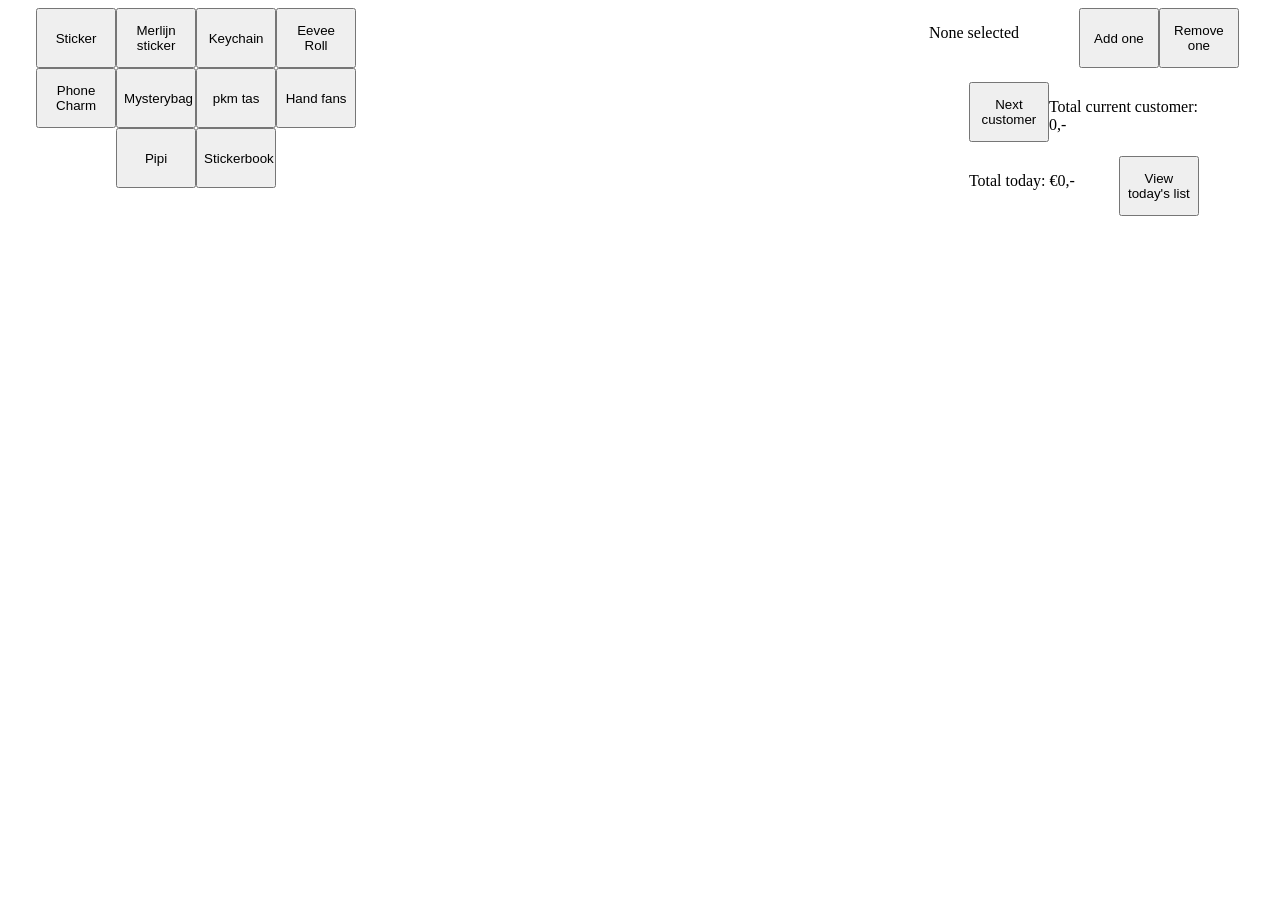
==== index.html @ b1d87016 "BUG FIX: total today was not showing correct number" ====
<!DOCTYPE html>
<html lang="en">
<head>
    <meta charset="UTF-8">
    <meta name="viewport" content="width=device-width, initial-scale=1.0">
    <title>localPOS</title>
    <script src="logic.js" defer></script>
    <link rel="stylesheet" href="style.css">

</head>
<body>
    <main>
        <!--Product buttons-->
        <div id="productList">
            <button class="itemButton">
                Sticker
            </button>
            <button class="itemButton">
                Merlijn sticker
            </button>
            <button class="itemButton">
                Keychain
            </button>
            <button class="itemButton">
                Eevee Roll
            </button>
            <button class="itemButton">
                Phone Charm
            </button>
            <button class="itemButton">
                Mysterybag
            </button>
            <button class="itemButton">
                pkm tas
            </button>
           <button class="itemButton">
                Hand fans
            </button>
            <button class="itemButton">
                Pipi
            </button>
           <button class="itemButton">
                Stickerbook
            </button>
        </div>

        <!--List curremt order-->
        <div id="listDiv">
            <ul id="listCurrentOrder">
                
            </ul>
        </div>
        <!--List manipulator buttons-->
        <div id="actionButtons">
            <div>
                <p id="selected">
                    None selected
                </p>
           </div>           
           <button Id="addOne">
              Add one
           </button>
           <button id="removeOne">
                Remove one
           </button>

           <button id="nextCustomer">
                Next customer
           </button>
           <div>
                <p id="totalCurrentCustomer">
                    Total current customer: 0,-
                </p>
           </div>           
           <div>
                <p id="todayTotalNumber">
                    Total today: €0,-
                </p>
           </div>
           <button id="todayTotalList">
                View today's list
           </button>
        </div>
    <!--
        <div id="totalSalesPeriodBox">
            <p>test</p>
        </div>        
    -->

    </main>
    <footer>

    </footer>
</body>
</html>
---- style.css ----
main {
    display: flex;
    flex-direction: row;
    justify-content: space-between;
    div, button {
        width: 150px;
        height: 74px;
    }
}

button {
    max-height: 60px;
    max-width: 80px;
}

#productList{
    align-self: center;
    justify-content: center;
    display: flex;
    flex-direction: row;
    flex-wrap: wrap;
    width: 30%;
}

#actionButtons {
    align-self: center;
    justify-content: center;
    display: flex;
    flex-direction: row;
    flex-wrap: wrap;
    width: 30%;
}
/*
#totaltotalSalesPeriodBox {
    position: absolute;
    z-index: 1000;
    box-shadow: 100%;
    po
}
    */



#listDiv {
    width: 40%;
    margin: 0 10px 0 0;
    display: flex;
    flex-direction: column;
    align-items: center;
}
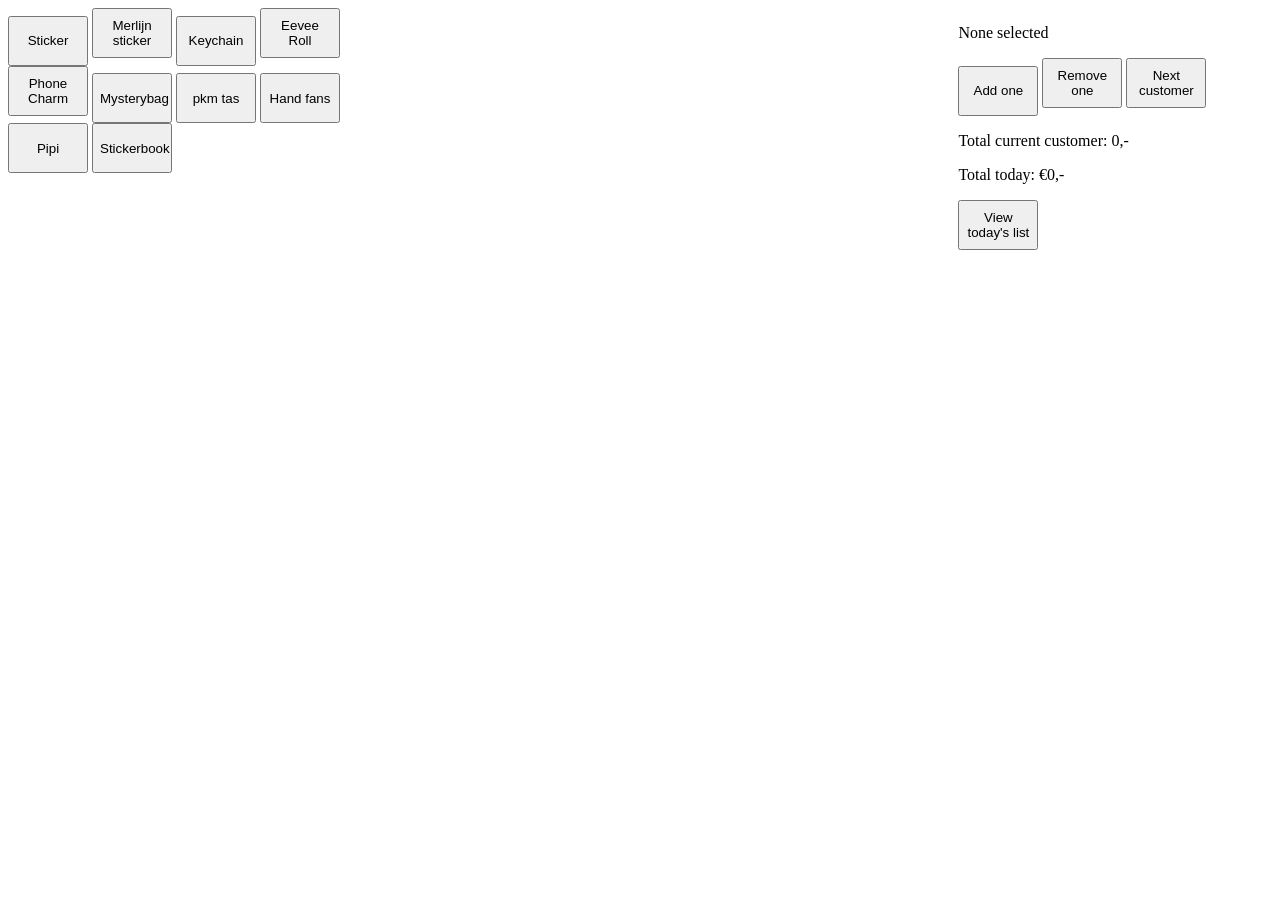
==== commit 7f55de8a: "Function added: Show total sold per item with name, total sold, total revenue when click on view tod" ====
--- a/index.html
+++ b/index.html
@@ -81,11 +81,14 @@
                 View today's list
            </button>
         </div>
-    <!--
+
         <div id="totalSalesPeriodBox">
-            <p>test</p>
+            <ul id="arrayTotalProducts">
+                
+            </ul>
+            <button id="closeTotalSalesPeriodBox">close</button>
         </div>        
-    -->
+
 
     </main>
     <footer>
--- a/style.css
+++ b/style.css
@@ -1,34 +1,28 @@
 main {
-    display: flex;
-    flex-direction: row;
-    justify-content: space-between;
-    div, button {
-        width: 150px;
-        height: 74px;
-    }
+    display: grid;
+    grid-template-columns: 30% 40% 30%;
+    justify-items: center;
 }
 
 button {
-    max-height: 60px;
-    max-width: 80px;
+    height: 50px;
+    width: 80px;
 }
 
 #productList{
-    align-self: center;
-    justify-content: center;
-    display: flex;
-    flex-direction: row;
-    flex-wrap: wrap;
-    width: 30%;
+    grid-column-start: 1;
+    grid-column-end: 2;
+    grid-row-start: 1;
+    grid-row-start: 1;    
+    justify-self: center;
 }
 
 #actionButtons {
-    align-self: center;
-    justify-content: center;
-    display: flex;
-    flex-direction: row;
-    flex-wrap: wrap;
-    width: 30%;
+    grid-column-start: 3;
+    grid-column-end: 4;
+    grid-row-start: 1;
+    grid-row-start: 1;
+    justify-self: center;
 }
 /*
 #totaltotalSalesPeriodBox {
@@ -42,9 +36,20 @@
 
 
 #listDiv {
-    width: 40%;
-    margin: 0 10px 0 0;
+    grid-column-start: 2;
+    grid-column-end: 3;
+    grid-row-start: 1;
+    grid-row-start: 1;
+    justify-self: center;
+
+}
+
+#totalSalesPeriodBox {
+    grid-column-start: 1;
+    grid-column-end: 4;
+    grid-row-start: 1;
+    grid-row-start: 1;
     display: flex;
-    flex-direction: column;
-    align-items: center;
+    flex-wrap: wrap;
+
 }
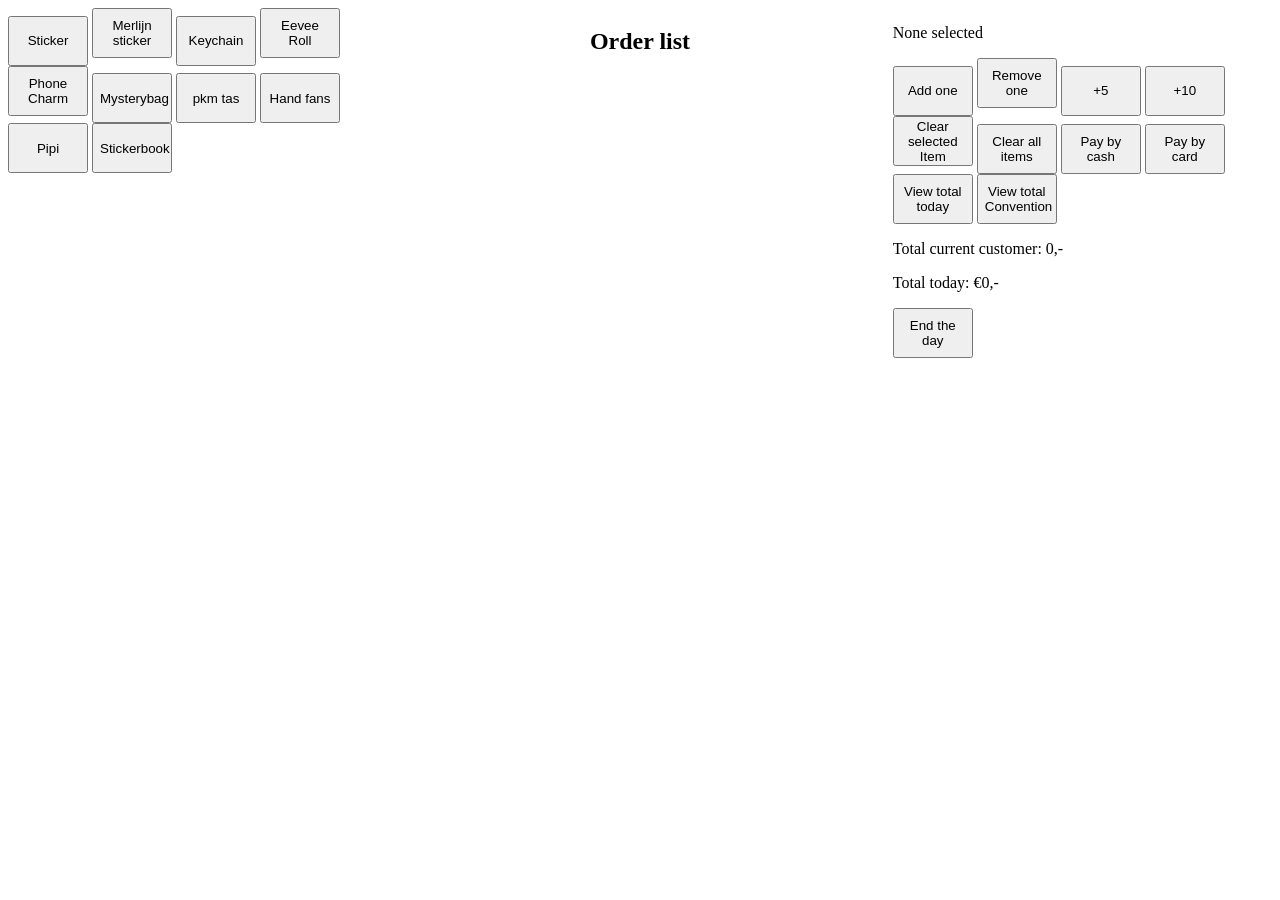
==== commit cf99d4a0: "HTML deleted and added new buttons according to new design" ====
--- a/index.html
+++ b/index.html
@@ -4,14 +4,13 @@
     <meta charset="UTF-8">
     <meta name="viewport" content="width=device-width, initial-scale=1.0">
     <title>localPOS</title>
+    <link rel="stylesheet" href="style.css">
     <script src="logic.js" defer></script>
-    <link rel="stylesheet" href="style.css">
-
 </head>
 <body>
     <main>
         <!--Product buttons-->
-        <div id="productList">
+        <div class="productButtonBox" id="productButtonBox">
             <button class="itemButton">
                 Sticker
             </button>
@@ -24,7 +23,7 @@
             <button class="itemButton">
                 Eevee Roll
             </button>
-            <button class="itemButton">
+            <button class="itemButton"> 
                 Phone Charm
             </button>
             <button class="itemButton">
@@ -45,28 +44,34 @@
         </div>
 
         <!--List curremt order-->
-        <div id="listDiv">
+        <div id="orderListBox">
+            <h2 id="h2OrderListBox">Order list</h2>
             <ul id="listCurrentOrder">
                 
             </ul>
         </div>
         <!--List manipulator buttons-->
-        <div id="actionButtons">
-            <div>
+        <div class="orderControlBox" id="orderControlBox">
+            <div id="selectedDiv">
                 <p id="selected">
                     None selected
                 </p>
            </div>           
-           <button Id="addOne">
+           <button id="addOne">
               Add one
            </button>
            <button id="removeOne">
                 Remove one
            </button>
 
-           <button id="nextCustomer">
-                Next customer
-           </button>
+           <button id="addFive">+5</button>
+           <button id="addTen">+10</button>
+           <button id="clearSelectedItem">Clear selected Item</button>
+           <button id="clearBasket">Clear all items</button>
+           <button id="payByCash">Pay by cash</button>
+           <button id="payByCard">Pay by card</button>
+           <button id="viewTotalToday">View total today</button>
+           <button id="viewTotalConvetion">View total Convention</button>
            <div>
                 <p id="totalCurrentCustomer">
                     Total current customer: 0,-
@@ -77,8 +82,8 @@
                     Total today: €0,-
                 </p>
            </div>
-           <button id="todayTotalList">
-                View today's list
+           <button id="endDay">
+                End the day
            </button>
         </div>
 
--- a/style.css
+++ b/style.css
@@ -9,7 +9,7 @@
     width: 80px;
 }
 
-#productList{
+#productButtonBox{
     grid-column-start: 1;
     grid-column-end: 2;
     grid-row-start: 1;
@@ -17,7 +17,7 @@
     justify-self: center;
 }
 
-#actionButtons {
+#orderControlBox {
     grid-column-start: 3;
     grid-column-end: 4;
     grid-row-start: 1;
@@ -35,7 +35,7 @@
 
 
 
-#listDiv {
+#orderListBox {
     grid-column-start: 2;
     grid-column-end: 3;
     grid-row-start: 1;
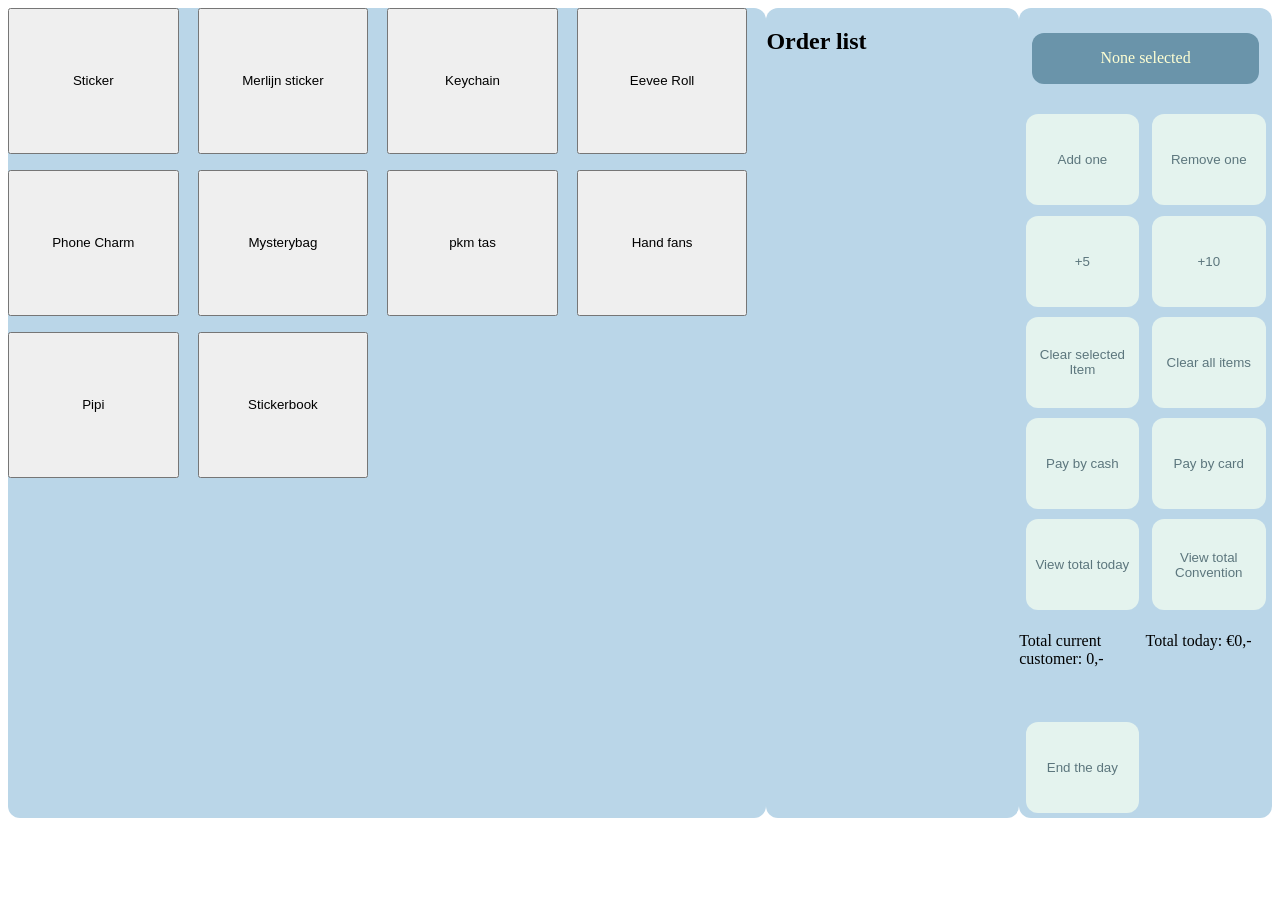
==== commit d5df40c5: "Added link to data.js" ====
--- a/index.html
+++ b/index.html
@@ -5,6 +5,7 @@
     <meta name="viewport" content="width=device-width, initial-scale=1.0">
     <title>localPOS</title>
     <link rel="stylesheet" href="style.css">
+    <script src="data.js" defer></script>
     <script src="logic.js" defer></script>
 </head>
 <body>
--- a/style.css
+++ b/style.css
@@ -1,6 +1,6 @@
 main {
     display: grid;
-    grid-template-columns: 30% 40% 30%;
+    grid-template-columns: 60% 20% 20%;
     justify-items: center;
 }
 
@@ -9,20 +9,63 @@
     width: 80px;
 }
 
-#productButtonBox{
+.productButtonBoxHidden{
     grid-column-start: 1;
     grid-column-end: 2;
     grid-row-start: 1;
     grid-row-start: 1;    
     justify-self: center;
+    
+    width: 100%;
+    height: 90dvh;
+
+    display: grid;
+    grid-template-columns: 0;
+    grid-template-rows: 0
 }
 
-#orderControlBox {
+.productButtonBox{
+    grid-column-start: 1;
+    grid-column-end: 2;
+    grid-row-start: 1;
+    grid-row-start: 1;    
+    justify-self: center;
+    
+    width: 100%;
+    height: 90dvh;
+
+    display: grid;
+    grid-template-columns: 25% 25% 25% 25%;
+    grid-template-rows: 20% 20% 20% 20% 20%;
+    background-color: #BAD6E8;
+    border-radius: 12px;
+}
+
+.orderControlBox {
     grid-column-start: 3;
     grid-column-end: 4;
     grid-row-start: 1;
     grid-row-start: 1;
-    justify-self: center;
+    
+    
+    display: grid;
+    grid-template-columns: 50% 50%;
+    grid-template-rows: 12.5% 12.5% 12.5% 12.5% 12.5% 12.5% 12.5% 12.5%;
+
+    width: 100%;
+    background-color: #BAD6E8;
+    border-radius: 12px;
+    
+    button {
+        background-color: #E4F3EE;
+        color: #5C767D;
+        border-radius: 12px;
+        border-style: none;
+        justify-self: center;
+        align-self: center;
+        width: 90%;
+        height: 90%;
+    };
 }
 /*
 #totaltotalSalesPeriodBox {
@@ -42,6 +85,20 @@
     grid-row-start: 1;
     justify-self: center;
 
+    width: 100%;    
+    background-color: #BAD6E8;
+    border-radius: 12px;
+
+    display: grid;
+
+
+
+
+
+}
+
+#h2OrderListBox {
+    justify-self: flex-start;
 }
 
 #totalSalesPeriodBox {
@@ -51,5 +108,42 @@
     grid-row-start: 1;
     display: flex;
     flex-wrap: wrap;
+    background-color: #BAD6E8;
+    border-radius: 12px;
 
-}+}
+
+#selectedDiv {
+    background-color: #6A94AA;
+    color: #FEFFD3;
+    border-radius: 12px;
+    grid-column: 1 / 3;
+    justify-self: center;
+    align-self: center;
+    text-align: center;
+    
+    width: 90%;
+    height: 50%;
+}
+
+#addOne {
+    grid-column: 1 / 2;
+    grid-row: 2 / 3;
+}
+
+#removeOne {
+    grid-column: 2 / 3;
+    grid-row: 2 / 3;
+}
+ 
+.itemButton {
+    width: 90%;
+    height: 90%;
+}
+
+#end {
+    background-color: #D93F18;
+    color: #FEFFD3;
+    grid-column: 1/3;
+    grid-row: 8/9;
+}
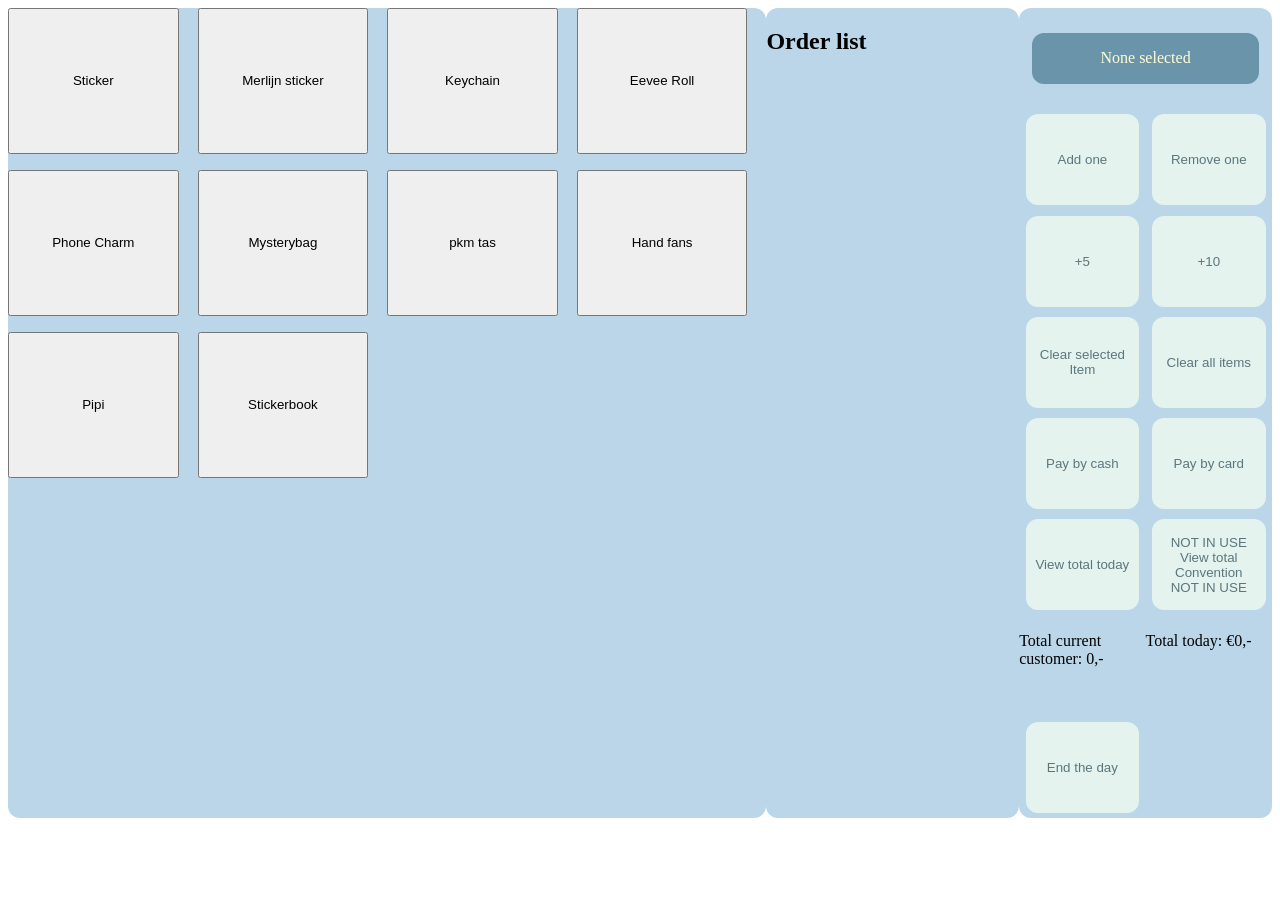
==== commit f23d5a7f: "Made sure to mention that view total convention button is not in use -out of usertest scope" ====
--- a/index.html
+++ b/index.html
@@ -72,7 +72,7 @@
            <button id="payByCash">Pay by cash</button>
            <button id="payByCard">Pay by card</button>
            <button id="viewTotalToday">View total today</button>
-           <button id="viewTotalConvetion">View total Convention</button>
+           <button id="viewTotalConvetion">NOT IN USE <br>View total Convention <br>NOT IN USE</button>
            <div>
                 <p id="totalCurrentCustomer">
                     Total current customer: 0,-
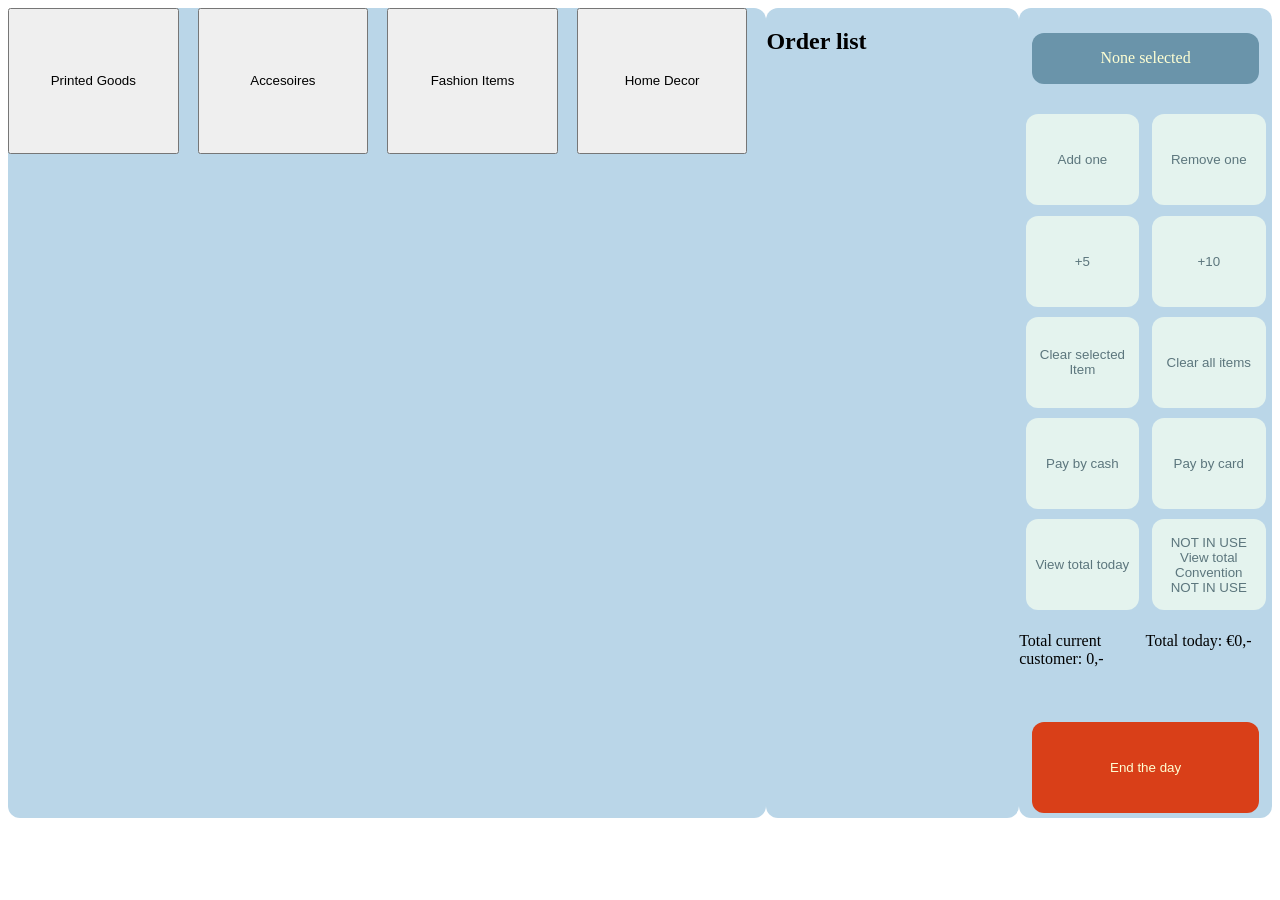
==== commit 04fd4835: "It works, had help from le chat" ====
--- a/index.html
+++ b/index.html
@@ -12,36 +12,9 @@
     <main>
         <!--Product buttons-->
         <div class="productButtonBox" id="productButtonBox">
-            <button class="itemButton">
-                Sticker
-            </button>
-            <button class="itemButton">
-                Merlijn sticker
-            </button>
-            <button class="itemButton">
-                Keychain
-            </button>
-            <button class="itemButton">
-                Eevee Roll
-            </button>
-            <button class="itemButton"> 
-                Phone Charm
-            </button>
-            <button class="itemButton">
-                Mysterybag
-            </button>
-            <button class="itemButton">
-                pkm tas
-            </button>
-           <button class="itemButton">
-                Hand fans
-            </button>
-            <button class="itemButton">
-                Pipi
-            </button>
-           <button class="itemButton">
-                Stickerbook
-            </button>
+            <div class="popUp" id="todaysTotalD">
+                <p id="todaysTotalP"></p>
+            </div>
         </div>
 
         <!--List curremt order-->
@@ -83,7 +56,7 @@
                     Total today: €0,-
                 </p>
            </div>
-           <button id="endDay">
+           <button id="end">
                 End the day
            </button>
         </div>
--- a/style.css
+++ b/style.css
@@ -147,3 +147,45 @@
     grid-column: 1/3;
     grid-row: 8/9;
 }
+
+.popUp {
+        background-color: #E4F3EE;
+        color: #5C767D;
+        border-radius: 12px;
+        border-style: none;
+        justify-self: center;
+        align-self: center;
+        width: 98%;
+        height: 98%;
+        grid-column: 2/4;
+        grid-row: 1/2;
+        
+}
+
+
+
+#selectedDiv {
+    background-color: #6A94AA;
+    color: #FEFFD3;
+    border-radius: 12px;
+    grid-column: 1 / 3;
+    justify-self: center;
+    align-self: center;
+    text-align: center;
+    
+    width: 90%;
+    height: 50%;
+}
+
+#todaysTotalP{
+    background-color: #6A94AA;
+    color: #FEFFD3;
+    border-radius: 12px;
+    justify-self: center;
+    align-self: center;
+    text-align: center;
+    
+    width: 90%;
+    height: auto;
+    padding: 2% 0 2% 0;
+}
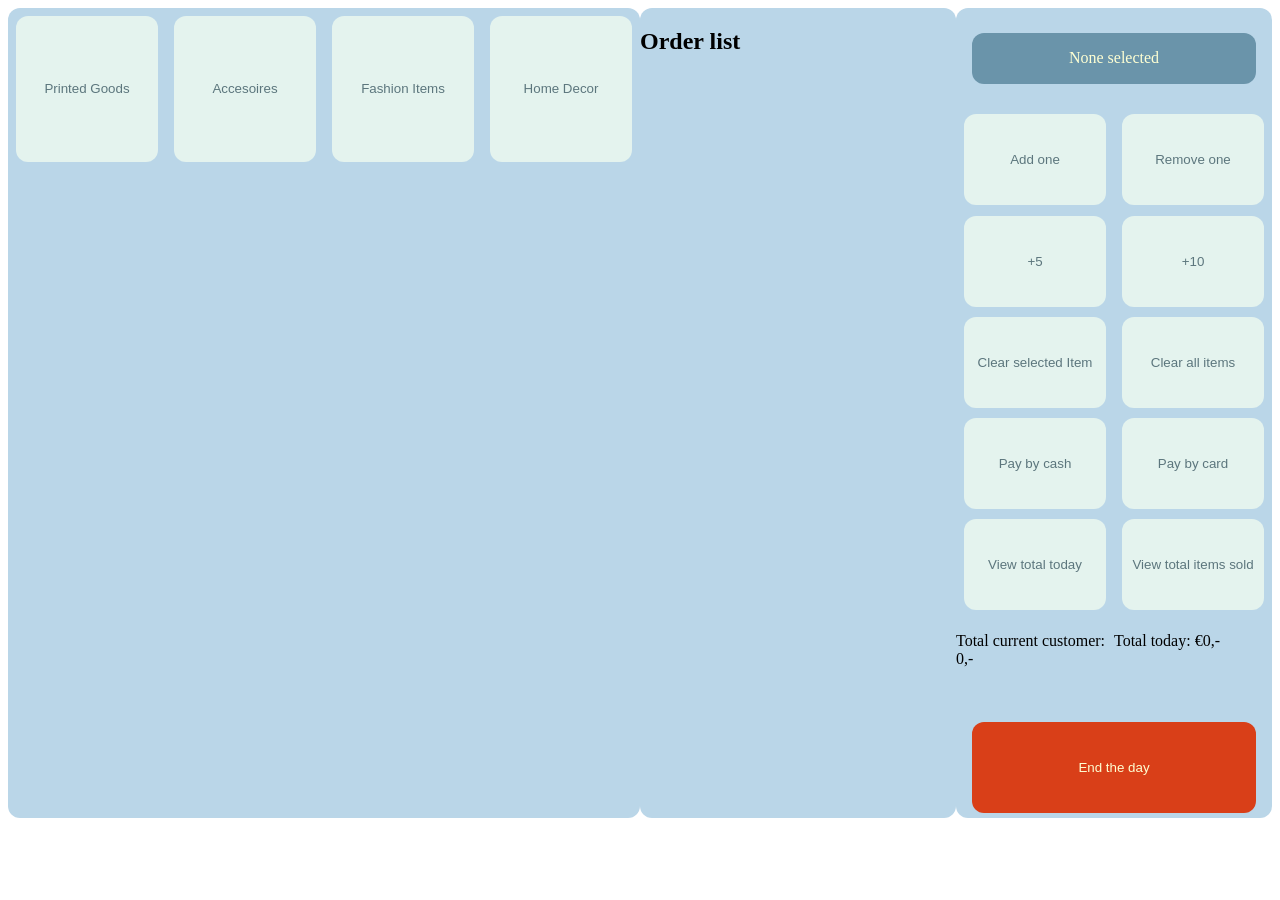
==== commit 8f00faca: "Save" ====
--- a/index.html
+++ b/index.html
@@ -45,7 +45,7 @@
            <button id="payByCash">Pay by cash</button>
            <button id="payByCard">Pay by card</button>
            <button id="viewTotalToday">View total today</button>
-           <button id="viewTotalConvetion">NOT IN USE <br>View total Convention <br>NOT IN USE</button>
+           <button id="viewTotalItems">View total items sold</button>
            <div>
                 <p id="totalCurrentCustomer">
                     Total current customer: 0,-
--- a/style.css
+++ b/style.css
@@ -1,6 +1,6 @@
 main {
     display: grid;
-    grid-template-columns: 60% 20% 20%;
+    grid-template-columns: 50% 25% 25%;
     justify-items: center;
 }
 
@@ -39,6 +39,16 @@
     grid-template-rows: 20% 20% 20% 20% 20%;
     background-color: #BAD6E8;
     border-radius: 12px;
+    button {
+        background-color: #E4F3EE;
+        color: #5C767D;
+        border-radius: 12px;
+        border-style: none;
+        justify-self: center;
+        align-self: center;
+        width: 90%;
+        height: 90%;
+    };
 }
 
 .orderControlBox {
